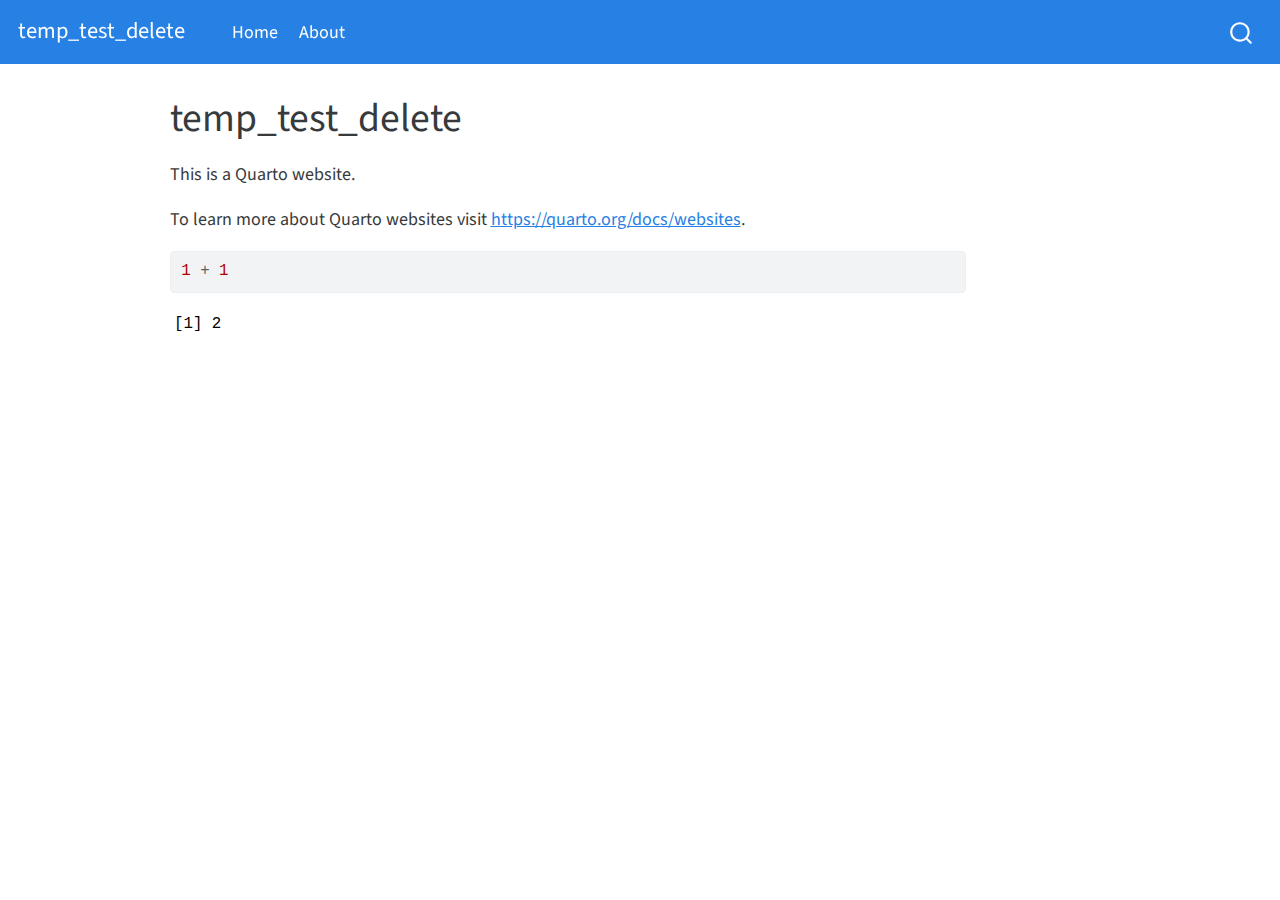
==== docs/index.html @ c5981a2a "deploying initial page build" ====
<!DOCTYPE html>
<html xmlns="http://www.w3.org/1999/xhtml" lang="en" xml:lang="en"><head>

<meta charset="utf-8">
<meta name="generator" content="quarto-1.2.313">

<meta name="viewport" content="width=device-width, initial-scale=1.0, user-scalable=yes">


<title>temp_test_delete</title>
<style>
code{white-space: pre-wrap;}
span.smallcaps{font-variant: small-caps;}
div.columns{display: flex; gap: min(4vw, 1.5em);}
div.column{flex: auto; overflow-x: auto;}
div.hanging-indent{margin-left: 1.5em; text-indent: -1.5em;}
ul.task-list{list-style: none;}
ul.task-list li input[type="checkbox"] {
  width: 0.8em;
  margin: 0 0.8em 0.2em -1.6em;
  vertical-align: middle;
}
pre > code.sourceCode { white-space: pre; position: relative; }
pre > code.sourceCode > span { display: inline-block; line-height: 1.25; }
pre > code.sourceCode > span:empty { height: 1.2em; }
.sourceCode { overflow: visible; }
code.sourceCode > span { color: inherit; text-decoration: inherit; }
div.sourceCode { margin: 1em 0; }
pre.sourceCode { margin: 0; }
@media screen {
div.sourceCode { overflow: auto; }
}
@media print {
pre > code.sourceCode { white-space: pre-wrap; }
pre > code.sourceCode > span { text-indent: -5em; padding-left: 5em; }
}
pre.numberSource code
  { counter-reset: source-line 0; }
pre.numberSource code > span
  { position: relative; left: -4em; counter-increment: source-line; }
pre.numberSource code > span > a:first-child::before
  { content: counter(source-line);
    position: relative; left: -1em; text-align: right; vertical-align: baseline;
    border: none; display: inline-block;
    -webkit-touch-callout: none; -webkit-user-select: none;
    -khtml-user-select: none; -moz-user-select: none;
    -ms-user-select: none; user-select: none;
    padding: 0 4px; width: 4em;
    color: #aaaaaa;
  }
pre.numberSource { margin-left: 3em; border-left: 1px solid #aaaaaa;  padding-left: 4px; }
div.sourceCode
  {   }
@media screen {
pre > code.sourceCode > span > a:first-child::before { text-decoration: underline; }
}
code span.al { color: #ff0000; font-weight: bold; } /* Alert */
code span.an { color: #60a0b0; font-weight: bold; font-style: italic; } /* Annotation */
code span.at { color: #7d9029; } /* Attribute */
code span.bn { color: #40a070; } /* BaseN */
code span.bu { color: #008000; } /* BuiltIn */
code span.cf { color: #007020; font-weight: bold; } /* ControlFlow */
code span.ch { color: #4070a0; } /* Char */
code span.cn { color: #880000; } /* Constant */
code span.co { color: #60a0b0; font-style: italic; } /* Comment */
code span.cv { color: #60a0b0; font-weight: bold; font-style: italic; } /* CommentVar */
code span.do { color: #ba2121; font-style: italic; } /* Documentation */
code span.dt { color: #902000; } /* DataType */
code span.dv { color: #40a070; } /* DecVal */
code span.er { color: #ff0000; font-weight: bold; } /* Error */
code span.ex { } /* Extension */
code span.fl { color: #40a070; } /* Float */
code span.fu { color: #06287e; } /* Function */
code span.im { color: #008000; font-weight: bold; } /* Import */
code span.in { color: #60a0b0; font-weight: bold; font-style: italic; } /* Information */
code span.kw { color: #007020; font-weight: bold; } /* Keyword */
code span.op { color: #666666; } /* Operator */
code span.ot { color: #007020; } /* Other */
code span.pp { color: #bc7a00; } /* Preprocessor */
code span.sc { color: #4070a0; } /* SpecialChar */
code span.ss { color: #bb6688; } /* SpecialString */
code span.st { color: #4070a0; } /* String */
code span.va { color: #19177c; } /* Variable */
code span.vs { color: #4070a0; } /* VerbatimString */
code span.wa { color: #60a0b0; font-weight: bold; font-style: italic; } /* Warning */
</style>


<script src="site_libs/quarto-nav/quarto-nav.js"></script>
<script src="site_libs/quarto-nav/headroom.min.js"></script>
<script src="site_libs/clipboard/clipboard.min.js"></script>
<script src="site_libs/quarto-search/autocomplete.umd.js"></script>
<script src="site_libs/quarto-search/fuse.min.js"></script>
<script src="site_libs/quarto-search/quarto-search.js"></script>
<meta name="quarto:offset" content="./">
<script src="site_libs/quarto-html/quarto.js"></script>
<script src="site_libs/quarto-html/popper.min.js"></script>
<script src="site_libs/quarto-html/tippy.umd.min.js"></script>
<script src="site_libs/quarto-html/anchor.min.js"></script>
<link href="site_libs/quarto-html/tippy.css" rel="stylesheet">
<link href="site_libs/quarto-html/quarto-syntax-highlighting.css" rel="stylesheet" id="quarto-text-highlighting-styles">
<script src="site_libs/bootstrap/bootstrap.min.js"></script>
<link href="site_libs/bootstrap/bootstrap-icons.css" rel="stylesheet">
<link href="site_libs/bootstrap/bootstrap.min.css" rel="stylesheet" id="quarto-bootstrap" data-mode="light">
<script id="quarto-search-options" type="application/json">{
  "location": "navbar",
  "copy-button": false,
  "collapse-after": 3,
  "panel-placement": "end",
  "type": "overlay",
  "limit": 20,
  "language": {
    "search-no-results-text": "No results",
    "search-matching-documents-text": "matching documents",
    "search-copy-link-title": "Copy link to search",
    "search-hide-matches-text": "Hide additional matches",
    "search-more-match-text": "more match in this document",
    "search-more-matches-text": "more matches in this document",
    "search-clear-button-title": "Clear",
    "search-detached-cancel-button-title": "Cancel",
    "search-submit-button-title": "Submit"
  }
}</script>


<link rel="stylesheet" href="styles.css">
</head>

<body class="nav-fixed">

<div id="quarto-search-results"></div>
  <header id="quarto-header" class="headroom fixed-top">
    <nav class="navbar navbar-expand-lg navbar-dark ">
      <div class="navbar-container container-fluid">
      <div class="navbar-brand-container">
    <a class="navbar-brand" href="./index.html">
    <span class="navbar-title">temp_test_delete</span>
    </a>
  </div>
          <button class="navbar-toggler" type="button" data-bs-toggle="collapse" data-bs-target="#navbarCollapse" aria-controls="navbarCollapse" aria-expanded="false" aria-label="Toggle navigation" onclick="if (window.quartoToggleHeadroom) { window.quartoToggleHeadroom(); }">
  <span class="navbar-toggler-icon"></span>
</button>
          <div class="collapse navbar-collapse" id="navbarCollapse">
            <ul class="navbar-nav navbar-nav-scroll me-auto">
  <li class="nav-item">
    <a class="nav-link active" href="./index.html" aria-current="page">
 <span class="menu-text">Home</span></a>
  </li>  
  <li class="nav-item">
    <a class="nav-link" href="./about.html">
 <span class="menu-text">About</span></a>
  </li>  
</ul>
              <div id="quarto-search" class="" title="Search"></div>
          </div> <!-- /navcollapse -->
      </div> <!-- /container-fluid -->
    </nav>
</header>
<!-- content -->
<div id="quarto-content" class="quarto-container page-columns page-rows-contents page-layout-article page-navbar">
<!-- sidebar -->
<!-- margin-sidebar -->
    <div id="quarto-margin-sidebar" class="sidebar margin-sidebar">
        
    </div>
<!-- main -->
<main class="content" id="quarto-document-content">

<header id="title-block-header" class="quarto-title-block default">
<div class="quarto-title">
<h1 class="title">temp_test_delete</h1>
</div>



<div class="quarto-title-meta">

    
  
    
  </div>
  

</header>

<p>This is a Quarto website.</p>
<p>To learn more about Quarto websites visit <a href="https://quarto.org/docs/websites" class="uri">https://quarto.org/docs/websites</a>.</p>
<div class="cell">
<div class="sourceCode cell-code" id="cb1"><pre class="sourceCode r code-with-copy"><code class="sourceCode r"><span id="cb1-1"><a href="#cb1-1" aria-hidden="true" tabindex="-1"></a><span class="dv">1</span> <span class="sc">+</span> <span class="dv">1</span></span></code><button title="Copy to Clipboard" class="code-copy-button"><i class="bi"></i></button></pre></div>
<div class="cell-output cell-output-stdout">
<pre><code>[1] 2</code></pre>
</div>
</div>



</main> <!-- /main -->
<script id="quarto-html-after-body" type="application/javascript">
window.document.addEventListener("DOMContentLoaded", function (event) {
  const toggleBodyColorMode = (bsSheetEl) => {
    const mode = bsSheetEl.getAttribute("data-mode");
    const bodyEl = window.document.querySelector("body");
    if (mode === "dark") {
      bodyEl.classList.add("quarto-dark");
      bodyEl.classList.remove("quarto-light");
    } else {
      bodyEl.classList.add("quarto-light");
      bodyEl.classList.remove("quarto-dark");
    }
  }
  const toggleBodyColorPrimary = () => {
    const bsSheetEl = window.document.querySelector("link#quarto-bootstrap");
    if (bsSheetEl) {
      toggleBodyColorMode(bsSheetEl);
    }
  }
  toggleBodyColorPrimary();  
  const icon = "";
  const anchorJS = new window.AnchorJS();
  anchorJS.options = {
    placement: 'right',
    icon: icon
  };
  anchorJS.add('.anchored');
  const clipboard = new window.ClipboardJS('.code-copy-button', {
    target: function(trigger) {
      return trigger.previousElementSibling;
    }
  });
  clipboard.on('success', function(e) {
    // button target
    const button = e.trigger;
    // don't keep focus
    button.blur();
    // flash "checked"
    button.classList.add('code-copy-button-checked');
    var currentTitle = button.getAttribute("title");
    button.setAttribute("title", "Copied!");
    let tooltip;
    if (window.bootstrap) {
      button.setAttribute("data-bs-toggle", "tooltip");
      button.setAttribute("data-bs-placement", "left");
      button.setAttribute("data-bs-title", "Copied!");
      tooltip = new bootstrap.Tooltip(button, 
        { trigger: "manual", 
          customClass: "code-copy-button-tooltip",
          offset: [0, -8]});
      tooltip.show();    
    }
    setTimeout(function() {
      if (tooltip) {
        tooltip.hide();
        button.removeAttribute("data-bs-title");
        button.removeAttribute("data-bs-toggle");
        button.removeAttribute("data-bs-placement");
      }
      button.setAttribute("title", currentTitle);
      button.classList.remove('code-copy-button-checked');
    }, 1000);
    // clear code selection
    e.clearSelection();
  });
  function tippyHover(el, contentFn) {
    const config = {
      allowHTML: true,
      content: contentFn,
      maxWidth: 500,
      delay: 100,
      arrow: false,
      appendTo: function(el) {
          return el.parentElement;
      },
      interactive: true,
      interactiveBorder: 10,
      theme: 'quarto',
      placement: 'bottom-start'
    };
    window.tippy(el, config); 
  }
  const noterefs = window.document.querySelectorAll('a[role="doc-noteref"]');
  for (var i=0; i<noterefs.length; i++) {
    const ref = noterefs[i];
    tippyHover(ref, function() {
      // use id or data attribute instead here
      let href = ref.getAttribute('data-footnote-href') || ref.getAttribute('href');
      try { href = new URL(href).hash; } catch {}
      const id = href.replace(/^#\/?/, "");
      const note = window.document.getElementById(id);
      return note.innerHTML;
    });
  }
  const findCites = (el) => {
    const parentEl = el.parentElement;
    if (parentEl) {
      const cites = parentEl.dataset.cites;
      if (cites) {
        return {
          el,
          cites: cites.split(' ')
        };
      } else {
        return findCites(el.parentElement)
      }
    } else {
      return undefined;
    }
  };
  var bibliorefs = window.document.querySelectorAll('a[role="doc-biblioref"]');
  for (var i=0; i<bibliorefs.length; i++) {
    const ref = bibliorefs[i];
    const citeInfo = findCites(ref);
    if (citeInfo) {
      tippyHover(citeInfo.el, function() {
        var popup = window.document.createElement('div');
        citeInfo.cites.forEach(function(cite) {
          var citeDiv = window.document.createElement('div');
          citeDiv.classList.add('hanging-indent');
          citeDiv.classList.add('csl-entry');
          var biblioDiv = window.document.getElementById('ref-' + cite);
          if (biblioDiv) {
            citeDiv.innerHTML = biblioDiv.innerHTML;
          }
          popup.appendChild(citeDiv);
        });
        return popup.innerHTML;
      });
    }
  }
});
</script>
</div> <!-- /content -->



</body></html>
---- docs/site_libs/quarto-html/tippy.css ----
.tippy-box[data-animation=fade][data-state=hidden]{opacity:0}[data-tippy-root]{max-width:calc(100vw - 10px)}.tippy-box{position:relative;background-color:#333;color:#fff;border-radius:4px;font-size:14px;line-height:1.4;white-space:normal;outline:0;transition-property:transform,visibility,opacity}.tippy-box[data-placement^=top]>.tippy-arrow{bottom:0}.tippy-box[data-placement^=top]>.tippy-arrow:before{bottom:-7px;left:0;border-width:8px 8px 0;border-top-color:initial;transform-origin:center top}.tippy-box[data-placement^=bottom]>.tippy-arrow{top:0}.tippy-box[data-placement^=bottom]>.tippy-arrow:before{top:-7px;left:0;border-width:0 8px 8px;border-bottom-color:initial;transform-origin:center bottom}.tippy-box[data-placement^=left]>.tippy-arrow{right:0}.tippy-box[data-placement^=left]>.tippy-arrow:before{border-width:8px 0 8px 8px;border-left-color:initial;right:-7px;transform-origin:center left}.tippy-box[data-placement^=right]>.tippy-arrow{left:0}.tippy-box[data-placement^=right]>.tippy-arrow:before{left:-7px;border-width:8px 8px 8px 0;border-right-color:initial;transform-origin:center right}.tippy-box[data-inertia][data-state=visible]{transition-timing-function:cubic-bezier(.54,1.5,.38,1.11)}.tippy-arrow{width:16px;height:16px;color:#333}.tippy-arrow:before{content:"";position:absolute;border-color:transparent;border-style:solid}.tippy-content{position:relative;padding:5px 9px;z-index:1}
---- docs/site_libs/quarto-html/quarto-syntax-highlighting.css ----
/* quarto syntax highlight colors */
:root {
  --quarto-hl-ot-color: #003B4F;
  --quarto-hl-at-color: #657422;
  --quarto-hl-ss-color: #20794D;
  --quarto-hl-an-color: #5E5E5E;
  --quarto-hl-fu-color: #4758AB;
  --quarto-hl-st-color: #20794D;
  --quarto-hl-cf-color: #003B4F;
  --quarto-hl-op-color: #5E5E5E;
  --quarto-hl-er-color: #AD0000;
  --quarto-hl-bn-color: #AD0000;
  --quarto-hl-al-color: #AD0000;
  --quarto-hl-va-color: #111111;
  --quarto-hl-bu-color: inherit;
  --quarto-hl-ex-color: inherit;
  --quarto-hl-pp-color: #AD0000;
  --quarto-hl-in-color: #5E5E5E;
  --quarto-hl-vs-color: #20794D;
  --quarto-hl-wa-color: #5E5E5E;
  --quarto-hl-do-color: #5E5E5E;
  --quarto-hl-im-color: #00769E;
  --quarto-hl-ch-color: #20794D;
  --quarto-hl-dt-color: #AD0000;
  --quarto-hl-fl-color: #AD0000;
  --quarto-hl-co-color: #5E5E5E;
  --quarto-hl-cv-color: #5E5E5E;
  --quarto-hl-cn-color: #8f5902;
  --quarto-hl-sc-color: #5E5E5E;
  --quarto-hl-dv-color: #AD0000;
  --quarto-hl-kw-color: #003B4F;
}

/* other quarto variables */
:root {
  --quarto-font-monospace: SFMono-Regular, Menlo, Monaco, Consolas, "Liberation Mono", "Courier New", monospace;
}

pre > code.sourceCode > span {
  color: #003B4F;
}

code span {
  color: #003B4F;
}

code.sourceCode > span {
  color: #003B4F;
}

div.sourceCode,
div.sourceCode pre.sourceCode {
  color: #003B4F;
}

code span.ot {
  color: #003B4F;
}

code span.at {
  color: #657422;
}

code span.ss {
  color: #20794D;
}

code span.an {
  color: #5E5E5E;
}

code span.fu {
  color: #4758AB;
}

code span.st {
  color: #20794D;
}

code span.cf {
  color: #003B4F;
}

code span.op {
  color: #5E5E5E;
}

code span.er {
  color: #AD0000;
}

code span.bn {
  color: #AD0000;
}

code span.al {
  color: #AD0000;
}

code span.va {
  color: #111111;
}

code span.pp {
  color: #AD0000;
}

code span.in {
  color: #5E5E5E;
}

code span.vs {
  color: #20794D;
}

code span.wa {
  color: #5E5E5E;
  font-style: italic;
}

code span.do {
  color: #5E5E5E;
  font-style: italic;
}

code span.im {
  color: #00769E;
}

code span.ch {
  color: #20794D;
}

code span.dt {
  color: #AD0000;
}

code span.fl {
  color: #AD0000;
}

code span.co {
  color: #5E5E5E;
}

code span.cv {
  color: #5E5E5E;
  font-style: italic;
}

code span.cn {
  color: #8f5902;
}

code span.sc {
  color: #5E5E5E;
}

code span.dv {
  color: #AD0000;
}

code span.kw {
  color: #003B4F;
}

.prevent-inlining {
  content: "</";
}

/*# sourceMappingURL=debc5d5d77c3f9108843748ff7464032.css.map */
---- docs/styles.css ----
/* css styles */
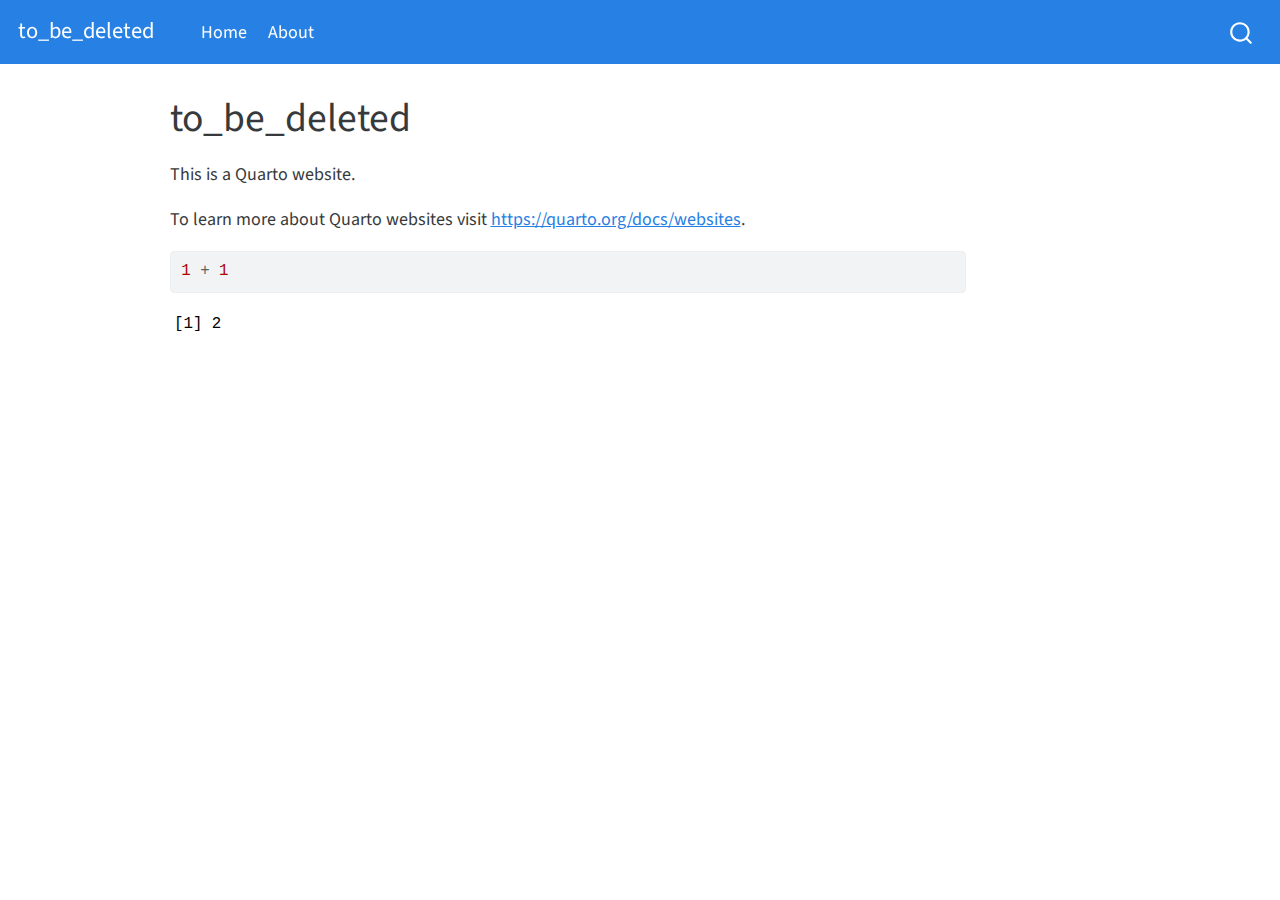
==== commit 78d18789: "testing first real build of website" ====
--- a/docs/index.html
+++ b/docs/index.html
@@ -7,7 +7,7 @@
 <meta name="viewport" content="width=device-width, initial-scale=1.0, user-scalable=yes">
 
 
-<title>temp_test_delete</title>
+<title>to_be_deleted</title>
 <style>
 code{white-space: pre-wrap;}
 span.smallcaps{font-variant: small-caps;}
@@ -134,7 +134,7 @@
       <div class="navbar-container container-fluid">
       <div class="navbar-brand-container">
     <a class="navbar-brand" href="./index.html">
-    <span class="navbar-title">temp_test_delete</span>
+    <span class="navbar-title">to_be_deleted</span>
     </a>
   </div>
           <button class="navbar-toggler" type="button" data-bs-toggle="collapse" data-bs-target="#navbarCollapse" aria-controls="navbarCollapse" aria-expanded="false" aria-label="Toggle navigation" onclick="if (window.quartoToggleHeadroom) { window.quartoToggleHeadroom(); }">
@@ -168,7 +168,7 @@
 
 <header id="title-block-header" class="quarto-title-block default">
 <div class="quarto-title">
-<h1 class="title">temp_test_delete</h1>
+<h1 class="title">to_be_deleted</h1>
 </div>
 
 
